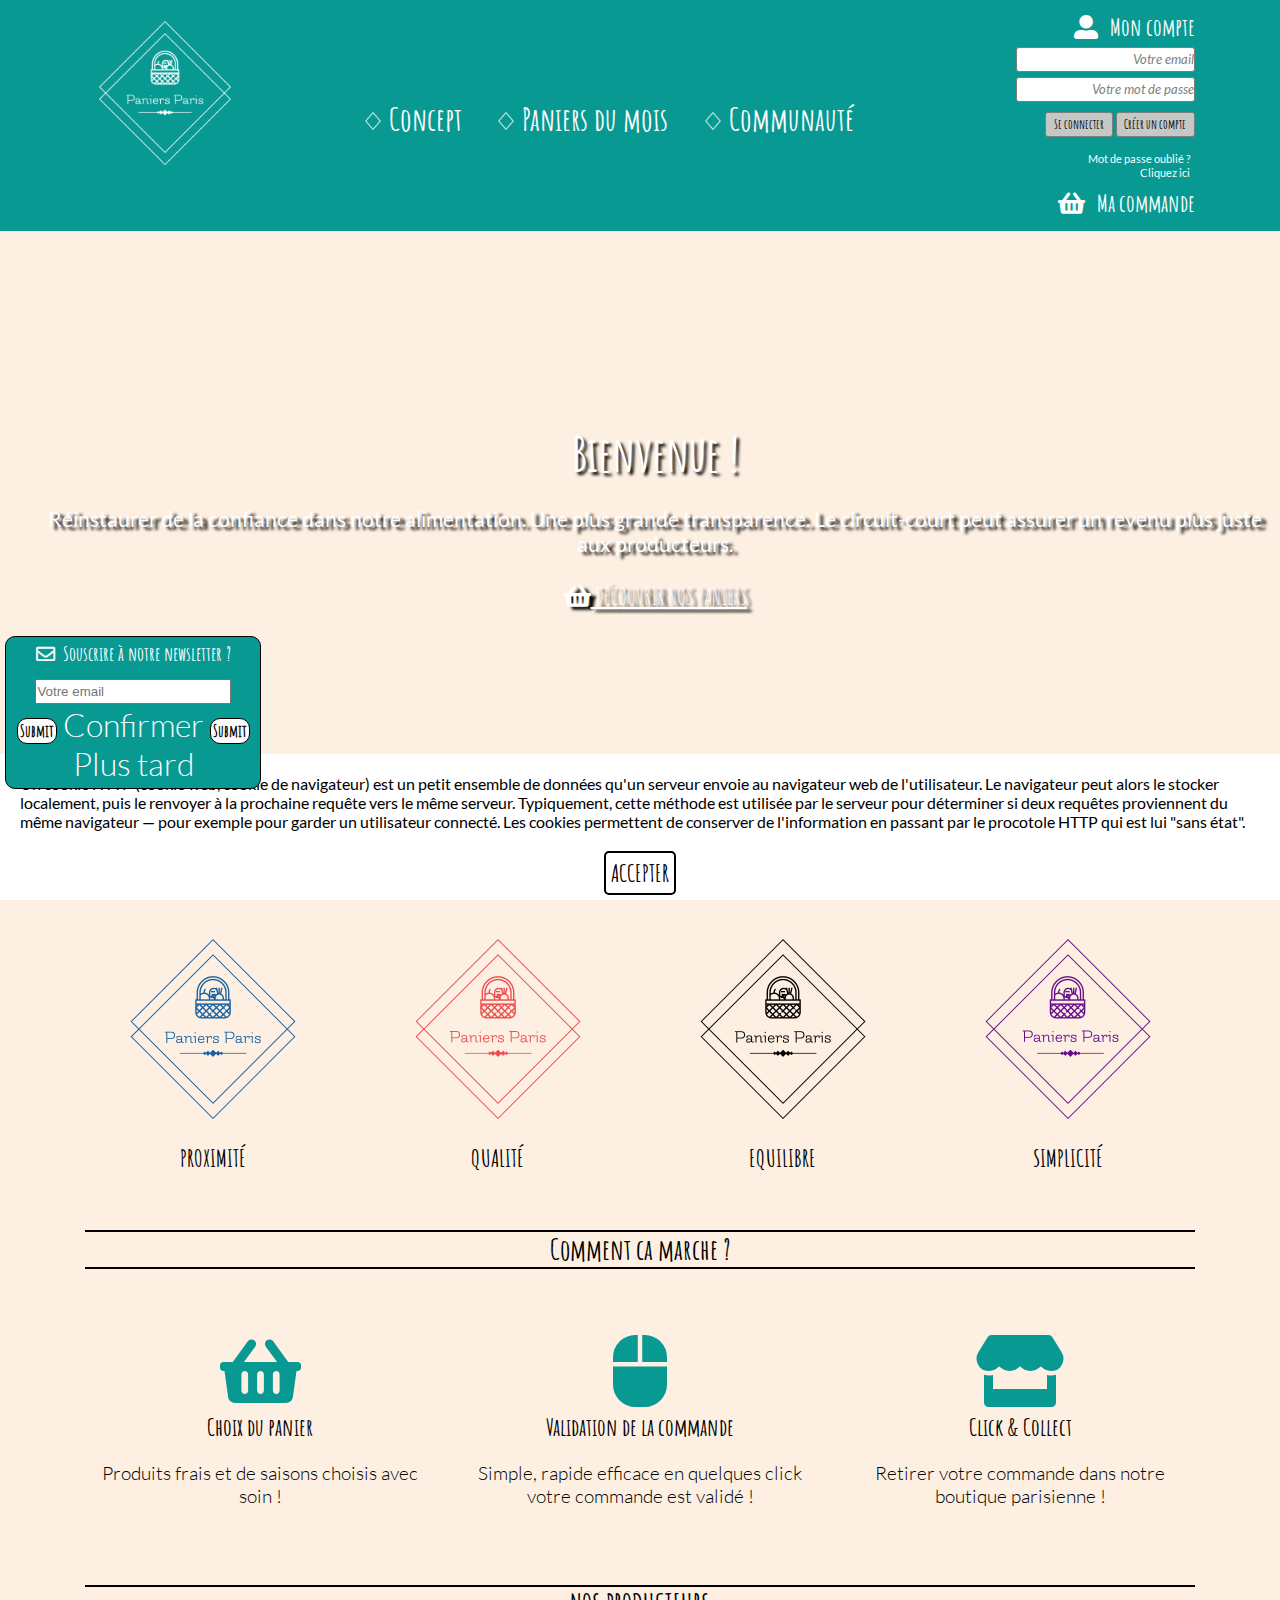
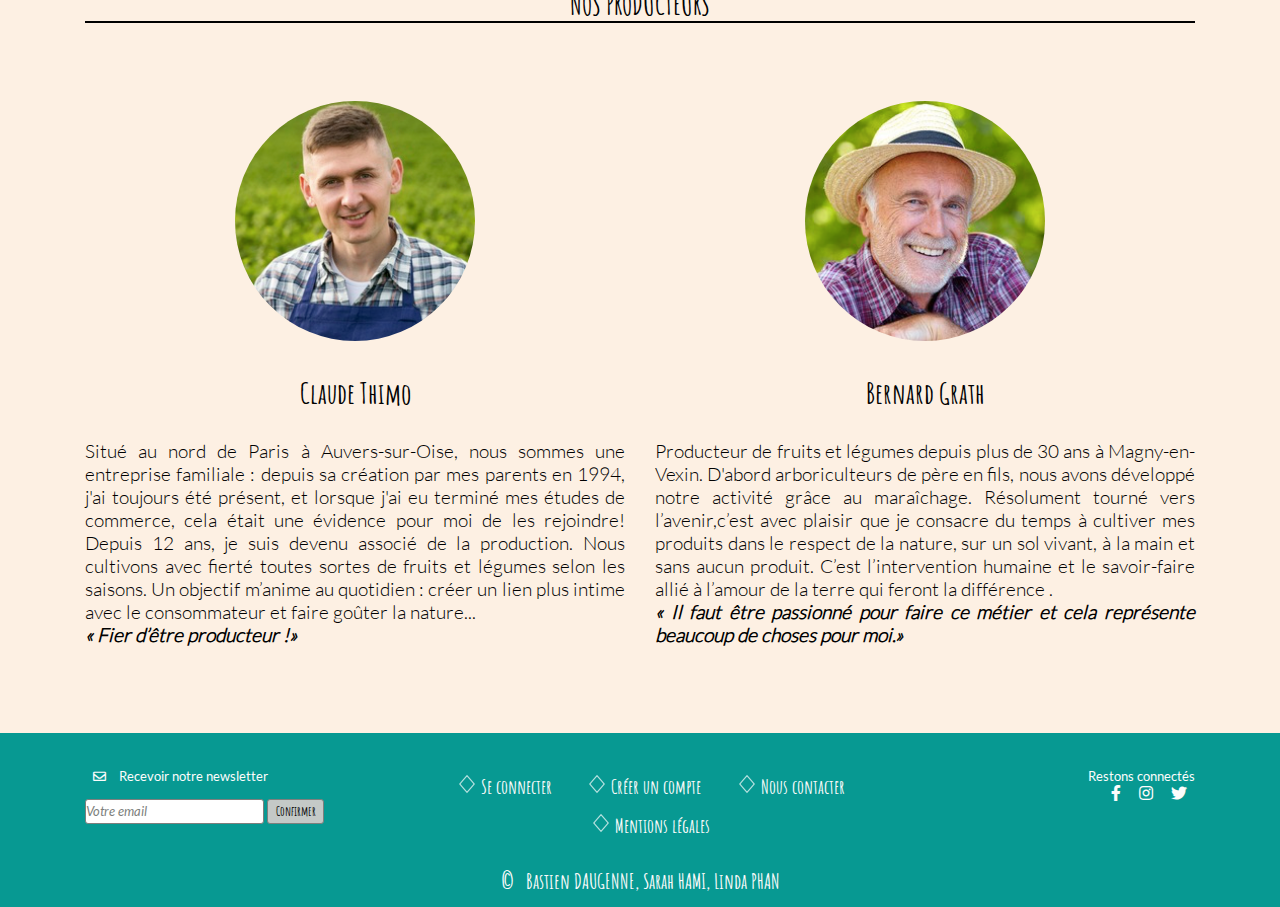
==== index.html @ 2a875529 "Initial commit" ====
<!DOCTYPE html>
<html lang="fr">

<head>

  <meta charset="UTF-8">
  <meta name="viewport" content="width=device-width, initial-scale=1.0">
  <meta name="description" content="En réduisant le nombre d’intermédiaires entre producteur et consommateur, le
  circuit-court peut assurer un revenu plus juste aux producteurs">

  <script src="https://ajax.googleapis.com/ajax/libs/jquery/3.5.1/jquery.min.js"></script>
  <script src="javascript/script_index1.js"></script>

  <link rel="stylesheet" href="https://use.fontawesome.com/releases/v5.12.0/css/all.css">
  <link rel="stylesheet" href="css/bootstrap-grid.css">
  <link rel="stylesheet" href="css/style.css">

  <title>Paniers Paris - Le concept</title>

</head>

<body id="index">

  <!--HEADER-->
  <header id="header">

    <div class="container">

      <div class="row">


        <!--LOGO-->
        <div class="col-12 col-sm-12 col-md-2 col-lg-2 col-xl-2">
          <a href="index.html"> <img src="img/Logo_blanc.png" alt="Logo Paniers Paris" id="logo"> </a>
        </div>

        <!--HAMBURGER POUR VERSION MOBILE-->
        <div>
          <img src="img/menuHamburger.png" alt="Menu" id="menuHamburger">
        </div>

        <!--NAV-->
        <div class="nav col-12 col-sm-12 col-md-7 col-lg-7 col-xl-7">
          <nav id="navHeader" class="text-center text-nowrap">
            <a href="index.html"> <img src="img/puce_nav_blanc.png" alt="puce_nav_blanc"> Concept</a>
            <a href="paniersdumois.html"> <img src="img/puce_nav_blanc.png" alt="puce_nav_blanc"> Paniers du mois</a>
            <a href="communaute.html"> <img src="img/puce_nav_blanc.png" alt="puce_nav_blanc"> Communauté</a>
          </nav>
        </div>

        <!--SE CONNECTER/ CREER COMPTE/MA COMMANDE-->
        <div class="col-12 col-sm-12 col-md-3 col-lg-3 col-xl-3">

          <div id="connexion" class="infoscompte">

            <h5>
              <i class="fas fa-user-alt"></i>
              <a href="compte.html">&nbsp; Mon compte </a>
            </h5>

            <form action="" method="POST">
              <input type="email" name="email_header" placeholder="Votre email">
              <input type="password" name="password_header" placeholder="Votre mot de passe">

              <input type="submit" name="connexion_header" value="Se connecter">
              <input type="submit" name="creer_compte_header" value="Créer un compte">
            </form>

            <span><a href="compte.html"><small>Mot de passe oublié ? <br> Cliquez ici</small></a> </span>

            <h5> <a href="macommande.html"><i class="fas fa-shopping-basket"> </i> &nbsp; Ma commande </a> </h5>

          </div>

        </div>

      </div>

    </div>

  </header>
  <!-- FIN HEADER-->


  <!--MODAL COOKIES-->
  <div id="cookies">
    <p>Un cookie HTTP (cookie web, cookie de navigateur) est un petit ensemble de données qu'un serveur envoie au
      navigateur web de l'utilisateur.
      Le navigateur peut alors le stocker localement, puis le renvoyer à la prochaine requête vers le même serveur.
      Typiquement, cette méthode est utilisée par le serveur pour déterminer si deux requêtes proviennent du même
      navigateur — pour exemple pour garder un utilisateur connecté.
      Les cookies permettent de conserver de l'information en passant par le procotole HTTP qui est lui "sans état".</p>
    <button id="accepter"> ACCEPTER</button>
  </div>
  <!-- FIN MODAL COOKIES-->

  <!-----------------------------INDEX 2--------------------------->
  <main>

    <div class="container-fluid" id="container-image">

      <div class="row p-4" id="texte-intro">

        <div class="col-lg-12 ">
          <div class="presentation">
            <h3>Bienvenue !</h3>
            <p> <span class="accueil"> Réinstaurer de la confiance dans notre alimentation. Une plus grande transparence. Le circuit-court peut assurer un revenu plus juste aux producteurs. <br> <a href="paniersdumois.html"> <i class="fas fa-shopping-basket"> </i> <u>Découvrir nos paniers</u></a>  </span> </p>
            
          </div>
        </div>


        <div class="col-lg-12">
          <div class="presentation">
            <h3>Que faisons-nous ?</h3>
            <p><span class="accueil">Encourager nos producteurs locaux. Nos paniers sont de toutes premières fraîcheur, pour des valeurs nutritives et des saveurs
                préservées. <br> <a href="paniersdumois.html"> <i class="fas fa-shopping-basket"> </i> <u>Découvrir nos paniers</u></a>  </span></p>
          </div>
        </div>


        <div class="col-lg-12">
          <div class="presentation">
            <h3>Nos offres </h3>
            <p><span class="accueil">De la variété chaque semaine, au fil des saisons. Des box réalisées avec du sens... <br> <a href="paniersdumois.html"> <i class="fas fa-shopping-basket"> </i> <u>Découvrir nos paniers</u></a>  </span></p>
          </div>
        </div>
      </div>
    </div>

    <!-------------------------------SLIDE TEXTE FIN--------------------------------->

    
    <!-- MODAL NEWSLETTER-->

    <div id="modalNL">

      <p><i class="far fa-envelope"></i> &nbsp;Souscrire à notre newsletter ?</p>

      <form method="POST" id="FormNL">
        <input type="email" name="emailNL" id="emailNL" placeholder="Votre email">
      
        <input type="submit" name="emailNewsletter" class="Btn"> Confirmer</input>
        <input type="submit" name ="btnNo" id="btnNo" class="Btn"> Plus tard</input>
  

        <!--affichage texte avec js-->
        <p> <small id="txtConfNewsletter"> </small></p>
      
      </form>
  
    </div>

    <!--------------------------NOS VALEURS DEBUT -------------------------->
    <div>
      <br />
      <br />
    </div>
    <section id="valeurs">

      <div class="container">

        <h4 id="banniere">NOS VALEURS</h4>

        <div>
          <br />
          <br />
        </div>

        <div class="row">

          <article class="col-lg-3"> <br>
            <span class="icones"><img src="img/logo_bleu.png" alt="logo paniers paris"></span>
            <h5>PROXIMIT&#201;</h5>
           
          </article>

          <article id="validation" class="col-lg-3"><br>
            <span class="icones"><img src="img/logo_rouge.png" alt="logo paniers paris"></span>
            <h5>QUALIT&#201;</h5>
          
          </article>

          <article class="col-lg-3"><br>
            <span class="icones"><img src="img/logo_noir.png" alt="logo paniers paris"></span>

            <h5>EQUILIBRE</h5>
            
          </article>

          <article class="col-lg-3"><br>
            <span class="icones"><img src="img/logo_violet.png" alt="logo paniers paris"></span>

            <h5>SIMPLICIT&#201;</h5>
           
          </article>

        </div>

      </div>

    </section>
    <div>
      <br />
      <br />
      <br />
    </div>
    <!---------------------COMMENT CA MARCHE ?----------------------------->
    <section class="validation">

      <div class="container">

        <h4 id="banniere">Comment ca marche ?</h4>

        <div>
          <br />
          <br />
        </div>

        <div class="row">

          <article class="col-lg-4"> <br>
            <span class="icones"><i class="fas fa-shopping-basket"></i></span>
            <h5>Choix du panier</h5>
            <p class="texteBas">Produits frais et de saisons choisis avec soin !</p>
          </article>

          <article id="validation" class="col-lg-4"><br>
            <span class="icones"><i class="fas fa-mouse"></i></span>
            <h5>Validation de la commande</h5>
            <p class="texteBas">Simple, rapide efficace en quelques click votre commande est validé !</p>
          </article>

          <article class="col-lg-4"><br>
            <span class="icones"><i class="fas fa-store"></i></span>

            <h5>Click & Collect</h5>
            <p class="texteBas">
              Retirer votre commande dans notre boutique parisienne !
            </p>
          </article>

        </div>

      </div>

    </section>
    <!---------------------COMMENT CA MARCHE ? FIN ----------------------------->


    <!----------------------------------NOS PRODUCTEURS----------------------->

    <div>
      <br />
      <br />
      <br>
      <br>
    </div>

    <section id="producteurs">

      <div class="container">
        <h4 id="banniere">NOS PRODUCTEURS</h4>
        <div>
          <br />
          <br />
        </div>
        <div class="row">

          <figure class="col-lg-6 text-center">
            <img src="img/claude.png" alt="photo producteur">

            <h4><b>Claude Thimo</b></h4>

            <figcaption>
              Situé au nord de Paris à Auvers-sur-Oise, nous sommes une entreprise familiale : depuis sa
              création par mes parents en 1994, j'ai toujours été présent, et lorsque j'ai eu terminé mes études de
              commerce, cela était une évidence pour moi de les rejoindre! Depuis 12 ans, je suis devenu associé de la
              production. Nous cultivons avec fierté toutes sortes de fruits et légumes selon les saisons. Un objectif
              m’anime au quotidien : créer un lien plus intime avec le consommateur et faire goûter la nature...
              <br>
              <b><i> « Fier d’être producteur !» </i> </b>
            </figcaption>

          </figure>

          <figure class="col-lg-6 text-center">
            <img src="img/bernard.png" alt="photo producteur">

            <h4><b>Bernard Grath</b>
            </h4>

            <figcaption>
              Producteur de fruits et légumes depuis plus de 30 ans à Magny-en-Vexin. D'abord arboriculteurs de père en
              fils, nous avons développé notre activité grâce au maraîchage. Résolument tourné vers l’avenir,c’est avec
              plaisir que je consacre du temps à cultiver mes produits dans le respect de la nature, sur un sol vivant,
              à la main et sans aucun produit. C’est l’intervention humaine et le savoir-faire allié à l’amour de la
              terre qui feront la différence .
              <br>
              <i><strong> « Il faut être passionné pour faire ce métier et cela représente beaucoup de choses pour moi.»
                </strong></i>
            </figcaption>

          </figure>

        </div>

      </div>

    </section>

  </main>

  <!--FOOTER-->
  <footer id="footer">

    <div class="container">

      <div class="row">

        <!--NEWSLETTER-->
        <div class="newsletter col-12 col-sm-12 col-md-3 col-lg-3 col-xl-3">

          <form method="POST" id="formRecevoirNewsletter">
            <p> <small> <i class="far fa-envelope"></i> &nbsp;Recevoir notre newsletter</small> </p>

            <input type="email" name="emailNewsletter" id="emailNewsletter" placeholder="Votre email">
            <input type="submit" name="confirmation_newsletter" value="Confirmer">

            <!--affichage texte avec js-->
            <p> <small id="txtConfNewsletter"> </small></p>
          </form>

        </div>

        <!--NAV-->
        <div class="navfooter col-12 col-sm-12 col-md-6 col-lg-6 col-xl-6">
          <nav>
            <a href="compte.html"> <img src="img/puce_nav_blanc.png" alt="puce_nav_blanc"> Se connecter</a>
            <a href="compte.html"> <img src="img/puce_nav_blanc.png" alt="puce_nav_blanc"> Créer un compte</a>
            <a href="contact.html"><img src="img/puce_nav_blanc.png" alt="puce_nav_blanc"> Nous contacter</a>
            <a href="mentions_legales.html"> <img src="img/puce_nav_blanc.png" alt="puce_nav_blanc"> Mentions
              légales</a>
          </nav>
        </div>

        <!--RS-->
        <div class="reseaux col-12 col-sm-12 col-md-3 col-lg-3 col-xl-3">
          <p><small>Restons connectés</small> </p>
          <a href="https://fr-fr.facebook.com/" target="_blank"><i class="fab fa-facebook-f"></i></a>
          <a href="https://www.instagram.com/?hl=fr" target="_blank"><i class="fab fa-instagram"></i></a>
          <a href="https://twitter.com/explore" target="_blank"><i class="fab fa-twitter"></i></a>
        </div>

      </div>

      <!--CREDITS-->
      <div class="row">
        <p id="credits" class="col-12 col-sm-12 col-md-12 col-lg-12 col-xl-12">
          <span>&copy; &nbsp; Bastien DAUGENNE, Sarah HAMI, Linda PHAN </span>
        </p>
      </div>

    </div>

  </footer>
  <!--FIN FOOTER-->


</body>

<script src="javascript/script_header.js"> </script>
<script src="javascript/script_footer.js"></script>
<script src="javascript/script_modalnewsletter.js"></script>
<script src="javascript/script_index.js"></script>


</html>
---- css/style.css ----
/*APPEL DES POLICES */

@font-face {
    font-family: "lato light";
    src: url(../fonts/Lato/Lato-Light.ttf);
    font-weight: normal;
    font-style: normal;
}

@font-face {
    font-family: "lato regular";
    src: url(../fonts/Lato/Lato-Regular.ttf);
    font-weight: bold;
    font-style: normal;
}

@font-face {
    font-family: "lato bold";
    src: url(../fonts/Lato/Lato-Bold.ttf);
    font-weight: bold;
    font-style: normal;
}

@font-face {
    font-family: "lato italic";
    src: url(../fonts/Lato/Lato-Italic.ttf);
    font-weight: normal;
    font-style:italic;
}

@font-face {
    font-family: "amatic regular";
    src: url(../fonts/AmaticsSC/AmaticSC-Regular.ttf);
    font-weight: normal;
    font-style:normal;
}

@font-face {
    font-family: "amatic bold";
    src: url(../fonts/AmaticsSC/AmaticSC-Bold.ttf);
    font-weight: bold;
    font-style:normal;
}

/*............................................................*/
/*............................................................*/
/*............................................................*/

/*GENERAL A TOUTES LES PAGES DU SITE*/
*{
    margin: 0;
    padding: 0;
}

main {
    background-color:#fdf0e3;
    padding-bottom: 2%;
    color : #010101;
    line-height :1.2;
}

h1 {
    font-size: 5rem ;
    font-family: "amatic bold";
    font-weight: bold;
    font-style: normal;
    margin-block-start: 0em;
    margin-block-end: 0em;
}

h2 {
    font-size: 3rem;
    font-family: "amatic bold";
    font-weight: bold;
    font-style: normal;
    text-align: center;
    margin-block-start: 0em;
    margin-block-end: 0em;
    padding-top: 2%;
    padding-bottom: 2%;
}

h3 {
    font-size: 2.5rem;
    font-family: "amatic bold";
    font-weight: bold;
    font-style: normal;
    padding-bottom: 2%;
    margin-block-start: 0em;
    margin-block-end: 0em;
}

h4 {
    font-size: 1.8rem;
    font-family: "amatic bold";
    font-weight: bold;
    font-style: normal;
    margin-block-start: 0em;
    margin-block-end: 0em;
}

h5 {
    font-size: 1.5rem ;
    font-family: "amatic bold";
    font-weight: bold;
    font-style: normal;
    margin-block-start:0em;
    margin-block-end: 0em;
}

    h6 {
    font-size:0.7rem; 
    font-family: "amatic bold";
    font-weight: bold;
    font-style: normal;
    margin-block-start: 0em;
    margin-block-end: 0em;
}

/*boutons*/

button,
input[type="submit"] {
    border-radius:3px;
    border: none;
    padding-right:3%;
    padding-left:3%;
    padding-top :1%;
    padding-bottom :1%;
    background-color: #c4c9c7;
    color: #010101;
    font-size: 1.5rem;
    font-family: "amatic bold";
    font-weight: bold;
    font-style: normal;
}

/*............................................................*/
/*............................................................*/
/*............................................................*/


/*HEADER VERSION MOBILE*/
/*............................................................*/
/*............................................................*/

#header {
    background-color:#079992;
    color: #fcfcfc;
    padding: 1%;
    line-height :1.2;
}

/*logo header*/

#header #logo {
    display: block;
    max-width: 100%;
    margin-left: auto;
    margin-right: auto;
}

/*menu hamburger header*/

#header #menuHamburger {
    display: block;
    position :absolute; 
    top : 5px;
    right :20px;
    max-width:40px;
    margin-top: 2%;
    margin-bottom: 2%;
}


/*nav header*/

#header #navHeader {
    display :none;
}

#header nav {
    margin-bottom:3%;
    text-align: center;
    margin-left: auto;
    margin-right: auto;
}

#header nav a {
    display:block;
    margin-left: auto;
    margin-right: auto;
    text-align: center;
    font-family: "amatic bold";
    font-size: 2rem;
    color: #fcfcfc;
    text-decoration: none;
    line-height :1.5;
}

#header nav a:visited {
    text-decoration: none;
    color: #fcfcfc;
}

/*infos compte header*/

#header #connexion {
    display : none;
}

#header .infoscompte {
    display: block;
    margin-left: auto;
    margin-right: auto;
    text-align : center;  
}

#header h5 {
    text-align: center;
    margin-right: auto;
    margin-left :auto;
}

#header input {
    display : block;
    text-align: center;
    margin-right: auto;
    margin-left :auto;
    height: 25px;
    margin-top: 2%;
    margin-bottom: 2%;
    border: 1px solid #7d7f7d;
    border-radius: 3px;   
}

#header input::placeholder {
    font-family: "lato italic";
    font-style: italic;
    font-size: 0.8rem;
    color: #7d7f7d;
    text-align: center;
}

#header input[type="submit"] {
    display: inline-block;
    margin-left: auto;
    margin-right: auto;
    text-align :center;
    font-size:0.8rem;
}

#header a {
    text-decoration : none;
    color: #fcfcfc;
}

#header a:visited {
    text-decoration: none;
    color: #fcfcfc;
}

#header small{
    font-family: "lato regular";
    font-size : 0.7rem;
    display: block;
    max-width: 100%;
    margin-left: auto;
    margin-right: auto;
    margin-top: 2%;
    margin-bottom: 2%;
    padding: 2%;
}

/*FIN HEADER..................................................*/
/*............................................................*/
/*............................................................*/



/*DEBUT INDEX VERSION MOBILE.............................*/
/*............................................................*/
/*............................................................*/
    
  
/*INDEX 2*/

/*MODAL*/

#modalNL{
    width:35%;
    color: #fcfcfc;
    background-color: #079992;
    font-size: 2rem;
    border: 1px solid #010101;
    border-radius: 10px;
    position: -webkit-sticky;
    position: sticky;
    top: 20px;
    padding: 5px;
    margin: 5px;
    z-index: 999;
}

#modalNL p {
    font-family: "amatic bold";
    font-size: 2rem;
}

#emailNL {
    width:80%;
    height: 25px;
    margin: 1%;
}

#FormNL .Btn {
    color: #010101;
    background-color: #fcfcfc;
    border: 1px solid #010101;
    border-radius: 10px;
    font-family: "amatic regular";
    font-size: 1rem;
    font-weight: bold;
    margin-top: 10px;
    display : inline-block;
    padding: 2px;
}

#btnNo {
    font-family: "amatic regular";
    text-decoration: none;
}



#index #container-image {
    background-image: url(../img/farmer.jpg);
    background-repeat: no-repeat;
    background-size: cover;
    background-position: center;
    height: 400px;   
}

#container-image p {
    text-align: center;
}

#index .accueil {
    font-size: 1.3rem;
    font-family: 'lato regular';
    text-shadow: 5px 3px 3px black;
    color: white;   
}

#index #producteurs img {
    width: 240px;
    height: 240px;
    border-radius: 120px;
    margin-top: 40px;
    margin-bottom: 30px; 
}

.accueil a { 
    color: white;
    display : inline-block;
    margin-top: 2%;
    text-transform: uppercase;
    font-family: "amatic regular";
    font-size : 1.5rem;
}

.accueil a:visited{
    color: white;
}

#index .presentation{
    width: 100%;
    height: 100px;
    position: absolute;
    margin-top: 110px; 
}

#index .icones{
    color: #079992;
    font-size: 4.5rem;
}

#index figcaption {
    font-size: 1.2rem;
    text-align: justify;
    margin-top: 30px;
    margin-bottom: 60px;
}

#index {
    text-align: center;
    font-family: "lato light";
}

#index .texteBas{
    margin-top: 20px;
}

#index h3{
    text-shadow: 3px 3px 3px black;
    color: white;
    font-size: 3rem;
    font-weight: bold;
}

#index p {
    font-size: 1.2rem;
}

#index #banniere {
    border: 2px solid black;
    border-left: none;
    border-right: none;
}

/* modal cookies (disparition avec JS)*/
#index #cookies {
    position: fixed;
    bottom: 0; 
    left: 0;
    width: 100%;
    z-index: 10;
    background-color : white;
    display : block;
    color : black;
}

#index #cookies p {
    padding: 20px;
    text-align: left;
    font-size : 1rem;
    font-family: "lato regular";
}
    
#index #accepter {
    color: black;
    border: 2px solid black;
    border-radius: 5px;
    padding: 5px;
    text-align: center;
    background-color: white;
    margin-bottom: 5px;
} 


/* FIN INDEX VERSION MOBILE.............................*/
/*............................................................*/
/*............................................................*/



/* COMPTE VERSION MOBILE.............................*/
/*............................................................*/
/*............................................................*/

#compte h1 {
    font-size: 3rem;
    font-weight: bold;
    text-align: center;
    margin-bottom: 40px;
    margin-top: 40px;
    text-decoration: underline;
}

#compte #form1,
#compte #form2 {
    border: 2px dashed black;
    text-align: center;
    padding-left: 40px;
    padding-right: 40px;
    margin-top: 50px;
    font-family: "Amatic Regular";
}

#compte #coordonnees {
    text-align:center;
    font-family: "amatic bold";
    margin-right: auto;
    margin-left: auto;
    font-size: 2rem;
}

#compte #champs {
    text-align:left;
    font-family: "amatic bold";
    font-size: 0.7rem;
}

#compte label {
    display: inline-block;
    width: 250px;
    text-align: left;
    font-size: 1.6rem;
}

#compte #form1 input,
#compte #form2 input {
    display: inline-block;
    text-align: left;
    width: 100%;
    border-radius: 3px;
    border: 1px solid #7d7f7d;
    height: 30px;
    margin-bottom : 5px;
    padding-inline-start: 0px;
}

#compte #form2 select,
#compte #form2 #start {
    display: inline-block;
    align-items:flex-start;
    width: 100%;
    border-radius: 3px;
    border: 1px solid #7d7f7d;
    height: 30px;
    align-items: left;
    margin : 0;
    margin-bottom : 5px;
    padding-inline-start: 0px;
}

#compte #form2 option,
#compte #form2 #start {
    font-family: 'lato regular';
    font-size: 0.9rem;
    color: #7d7f7d;
    text-align: left;
}

#compte #p1, 
#compte #p2 {
    text-align: center;
    background-color: red;
    color : white;
    font-size: 1.5rem;
    margin-bottom: 40px;
}

#compte input::placeholder {
    font-family: 'lato italic';
    font-style: italic;
    font-size: 0.8rem;
    color: #7d7f7d;
    text-align: left;
}

#form1 button,
#form2 button {
    font-size: 2rem; 
    align-items:center;
    margin-top : 10px;
}   

/* FIN COMPTE VERSION MOBILE.............................*/
/*............................................................*/
/*............................................................*/



/*PAGE PANIERS VERSION MOBILE*/
/*............................................................*/
/*............................................................*/

/*paniers*/


#titre {
    text-align: center;
    margin-left: auto;
    margin-right: auto;
}

#titre .chapo {
    font-size: 1.2rem;
    font-family: "lato bold";
    font-weight: bold;
    text-align : center;
    margin-bottom: 1rem;
}

.paniers {
    text-align: center;
    margin-left: auto;
    margin-right: auto;
}

#figure1, 
#figure2,
#figure3 {
    border:1px dashed #010101;
    border-radius: 5px;
    padding: 2%;
    margin-block-end: 1em;
}

#figure1 figcaption b,
#figure2 figcaption b,
#figure3 figcaption b {
    font-family: "lato bold";
    font-size: 1rem;
}

#figure1 label,
#figure2 label,
#figure1 label {
    font-family: "lato bold";
    font-size: 1rem;
}

#ensavoirplus1, 
#ensavoirplus2, 
#ensavoirplus3 {
    font-family: "lato regular";
    padding-top: 5%;
    padding-bottom: 5%;
}


.paniers .imgpanier {
    max-width: 90% ;
    margin-left: auto;
    margin-right: auto;
    border-radius: 5px;
    margin-top: 5%;
}

.paniers ul {
    font-family: "lato regular";
    font-size: 0.8rem;
    text-align: left;
    list-style-position: inside;
    list-style-type:none;
    list-style-image: url("../img/puce_liste_noir.png");
}

.paniers .prixpanier {
    display : inline-block;
    color: #079992;
    font-family: "amatic bold";
    font-style:normal;
    font-size: 2.5rem;
    padding: 4%;
    margin-bottom: 5%;
    border-bottom : 2px solid #079992;
    margin-block-start: 0em;
    margin-block-end: 0em;
}

.paniers .quantitepanier{
    padding : 7%;
}

.paniers i {
    display:inline-block;
    color: #079992;
}


.paniers input[type="submit"]{
    display: block;
    margin-left: auto;
    margin-right: auto;
    font-size: 1.5rem;
    margin-top: 10%;
    margin-bottom :5%;
}


/*display click avec JS*/
#descriptionpanier1, #descriptionpanier2, #descriptionpanier3 {
    display: none; 
}

/* modal avec JS page paniers et page commande*/
#alertAjoutPanier, #alertConnexionCommande {
    display : none;
    position: fixed;
    left :0;
    bottom: 0;
    width: 100%;
    z-index: 10; 
    background-color: #fefefe;
    color: #079992;
    font-size:2rem;
    font-family: "amatic bold";
    font-weight: bold;
    font-style: normal;
    text-align: center;
    padding: 10px;  
}
#aside { 
    background-color: rgba(7, 153, 146,0.1);
    border:1px dashed #010101;
    border-radius :5px;
    padding :3%;
    font-size: 1rem; 
}

#aside h4 {
    text-align: center;
    margin-left :auto;
    margin-right: auto;
    margin-bottom: 1%;
    margin-top: 1%;
}

#aside #table {
    width: 95%;
    text-align :center;
    margin-left :auto;
    margin-right: auto;
    border-collapse: collapse;   
}

#aside .vignetteachat {
    display: inline-block;
    max-width: 50%;
    border-radius: 5px;
    margin-right: 15px; 
}

#aside td  {
    font-family :"lato regular";
    text-align :center;
    vertical-align:center;
    border-bottom: 1px dashed #010101;
    padding-top: 1%;
    padding-bottom :1%;  
    margin-right: 30px;
    font-size : 1.2rem;
}

#aside table tfoot td {
    text-align: center;
    font-family: "amatic bold";
    text-transform: uppercase;
    color : #079992;
    font-size : 1.5rem;
    padding-top :3%;
    margin-left: 30px;
}

#aside input[type="submit"] {
    display: block;
    margin-left: auto;
    margin-right: auto;
    text-align: center;
    font-size: 1.5rem;
    margin-top: 20%;
}

#aside a {
    text-decoration: none;
    color: #010101;
}

#aside a:visited {
    text-decoration: none;
    color: #010101;
}

/*FIN PAGE PANIER*/
/*............................................................*/
/*............................................................*/
/*............................................................*/



/*PAGE MA COMMANDE VERSION MOBILE*/
/*............................................................*/
/*............................................................*/

#maCommande main {
    background-color:#fdf0e3;
    padding-top: 2%;
    padding-bottom: 2%;
    color : #010101;
    line-height :1.2;
    font-size: 1.2rem;
}

#maCommande {
    border : 1px dashed #010101;
    border-radius: 5px;
    padding-top: 3%;
    padding-bottom: 3%;
    margin-top :3%;
    overflow-x:auto;
}

#maCommande h2 {
    text-align: center;
    margin-bottom: 3%;
}

#maCommande .vignetteachat {
    display: inline-block;
    max-width: 50%;
    border-radius: 5px;
    margin:1%;
}

#maCommande table {
    width: 90%;
    text-align: center;
    margin-left: auto;
    margin-right: auto;    
    border-collapse: collapse;
}

#maCommande th {
    font-family: "amatic bold";
    vertical-align:center;
    border-bottom: 1px dashed #010101;
    padding :3%;
}

#maCommande td {
    padding:3%;
    font-family :"lato regular";
}

#maCommande table tfoot td {
    text-align: right; 
    text-transform: uppercase;
    border-top :  1px dashed #010101;
    border-bottom:  1px dashed #010101;
    padding:3%;
    margin-bottom: 5%;
    font-family: "amatic bold";
    color : #079992;
}

#maCommande form {
    display : block;
    text-align : center;
    margin-top:auto;
    margin-right: auto;
    margin-top :5%;
}

#maCommande input[type="submit"] {
    font-size: 1.5rem;
    margin : 3%;
}

#maCommande a {
    text-decoration: none;
    color : #010101;
}

#maCommande a:visited {
    text-decoration: none;
    color : #010101;
}




/*JS ACTION CLICK*/
#texteConnexionCommande {
    display:none;
    text-align :center;
    margin-right: auto;
    margin-left: auto;
    color :#079992;
    font-size: 3rem;
    font-family: "amatic bold";
    font-weight: bold;
    font-style: normal;
    padding: 5%;
    margin: 2%;
}

/*FIN PAGE PANIERS...........................................*/
/*............................................................*/
/*............................................................*/


/*PAGE ESPACE COMMUNAUTÉ VERSION MOBILE*/
/*............................................................*/
/*............................................................*/

#communaute {
    background-color: #fdf0e3;
}

#instructionsCom,
.text-annonces {
    text-align : justify;
    padding :20px;
}

.article {
    border : 1px dashed #010101;
    border-radius: 5px;
    padding: 15px 15px 15px 15px;
    margin-bottom: 10px;
    font-family: "lato regular";
    text-align: center;
}

.titres-articles {
    border: 1px solid #010101;
    background-color: #079992;
    color: #fff;
    border-radius: 5px;
    text-align: center;
    margin: 0 30% 5px 30%;
}



#annoncesCom {
    padding: 10px 5px 120px 5px;
    text-align: center;
}

.text-annonces {
    width: 88%;
    height: 100px;
    position: absolute;
    font-family: "lato bold";
    background-color: #fdf0e3;
}

.article p {
    margin-top: 5px;
    margin-bottom: 5px;
}

.article #avert {
    font-family: "lato bold";
    margin-top : 15px;
}

.article #signaturePP {
    color: #079992;
    font-family: "lato bold";
    text-align : center;
}

#communaute a {
	text-decoration: none;
}

#communaute img {
	vertical-align: middle;
}

/* Conteneur principal des blocs de la page */
#chat-block {
	width: 100%;
	margin: 50px auto;
	padding: 2px 20px 20px 20px;
    background-color: #fdf0e3;
    font-family: "lato regular";
}

/* Bloc contenant la zone de texte et bouton */
.post-message  {
	width: 95%;
    background-color: #fdf0e3;
    margin: auto;
	padding: 3px;
}

/* Zone de texte */
.post-message #message {
	width: 100%;
}

/* Bouton d'envoi */
.post-message #post {
    width: 25%;
    display: block;
    margin: 5px auto;
}

/* La zone où sont affichés les messages
et utilisateurs connectés */
.chat {
	width: 95%;
	margin: 10px auto;
	border: 1px solid #d2d2d2;
	padding: 0px;
}

/* Bloc de chargement */
.chat #loading {
	margin-top: 50px;
}

/* Annonce */
.chat #annonce {
	background: #f8fafd;
	margin: -6px -7px 5px -7px;
	padding: 5px;
	height:20px;
	box-shadow: 8px 8px 12px #aaa;
	-webkit-box-shadow: 0px 8px 15px #aaa;
}

/* Zone des messages */
.chat #text-td {
	margin: 0px; 
	padding: 5px; 
	width: 80%; 
	background: #fff; 
}

/* Zone des utilisateurs connectés */
.chat #users-td, 
.chat #users-chat-td {
	margin: 0px; 
	padding: 5px; 
	width: 20%; 
	background: #ddd;
}

.chat #text, .chat #users, 
.chat #users-chat {
	height:300px; 
	overflow-y: auto;
}

/* Modification du statut */
.status {
	width: 95%;
	border: none;
	background: #fdf0e3;
    margin: auto;
	text-align: right;
}

.info {
	color: green;
}

#loading{
    margin-left: 33%;
    margin-right: 33%;
}

/*FIN PAGE ESPACE COMMUNAUTÉ...................................*/
/*............................................................*/
/*............................................................*/


/*PAGE CONTACT VERSION MOBILE*/
/*............................................................*/
/*............................................................*/

#contact div {
    width: 100%;
    margin-left: auto;
    margin-right: auto;
    font-family: "lato regular";
}

#contact h2 {
    text-decoration: underline;
    text-align: center;
}

.form-contact {
    text-align: center;
    font-family: "lato regular";
    width: 100%;
    padding: 10px;
    margin-top: -15px;
}

.form-contact td {
    display: block;
    list-style: none;
    margin: 5px;
}

.form-contact .required {
    color:red;
  }

.form-contact .field-textarea {
    width: 250px;
    height: 150px;
}

.form-contact input::placeholder {
    font-family: 'lato italic';
    font-style: italic;
    font-size: 0.8rem;
    color: #7d7f7d;
    text-align: left;
}

.form-contact #btnEnvoyer,
.form-contact #btnReinitial {
    color: #fdf0e3;
    background-color: #079992;
    border: 1px solid #7d7f7d;
    border-radius: 10px 10px / 5px 5px;
    font-family: "Amatic regular";
    font-size: 1.5rem;
    margin-left: 5px;
}

#erreurCtc {
    font-family: "Amatic regular";
    text-align: center;
    background-color: red;
    color : white;
    font-size: 2rem;
    margin: 0 30% 10px 30%;
}

#adresse h2 {
    margin-bottom: 10px;
}

.map-responsive {
    overflow:hidden;
    margin: 10px;
    padding-bottom:56.25%;
    position:relative;
    height: 0;
}

.map-responsive iframe {
    left:0;
    top:0;
    height:100%;
    width:100%;
    position:absolute;
}

/*FIN PAGE CONTACT...........................................*/
/*............................................................*/
/*............................................................*/

/*PAGE MENTIONS LEGALES VERSION MOBILE*/
/*............................................................*/
/*............................................................*/

#mentions {
    background-color:#fdf0e3;
    padding-top: 2%;
    padding-bottom: 2%;
    color : #010101;
    line-height :1.2;
    font-size: 1.2rem;
    text-align: justify;
}

#mentions p ul {
    font-family: "lato regular" ;
}

#mentions a {
    text-decoration: none;
}

#mentions a:hover {
    color: #079992;
}

#mentions a:visited {
    color: #7d7f7d;
    text-decoration: none;
}

#mentions #divh2 {
    margin: 15px 15px 15px 15px;
}

#mentions h2 {
    font-size: 3.5rem;
}

#mentions h3 {
    font-size: 3rem;
    font-family: "amatic bold";
    font-weight: bold;
    font-style: normal;
    text-align: center;
    text-decoration: underline;
    margin-top: 10%;
    margin-bottom: 10%;
}

#mentions h4 {
    font-size: 2rem;
    font-family: "amatic bold";
    font-weight: bold;
    font-style: normal;
    text-align: center;
    margin-top: 5% ;
    margin-bottom: 5%;
}

/* apparition au click en JS*/
.contenu1 {
    display: none;
}

.contenu2 {
    display: none;
}

.contenu3 {
    display: none;
}



/*FIN PAGE MENTION LEGALES*/
/*............................................................*/
/*............................................................*/


/*FOOTER VERSION MOBILE*/
/*............................................................*/
/*............................................................*/

#footer {
    background-color:#079992;
    color: #fcfcfc;
    padding: 1%;
    line-height :1.2;
}

/*newsletter*/

#footer .newsletter {
    display: block;
    text-align: center;
    margin-top: 2%;
}

#footer small {
    color: #fcfcfc;
    font-family: "lato regular";
    font-size : 0.8rem;
    text-decoration: none;
    display:block;
    margin-left: auto;
    margin-right: auto;
}

#footer input {
    margin-top: 1%;
    margin-bottom: 1%;
    border: 1px solid #7d7f7d;
    border-radius: 3px;
    height: 25px;
}

#footer input::placeholder {
    font-family: "lato italic";
    font-size: 0.8rem ;
    color: #7d7f7d ;
}


#footer input[type="submit"] {
    margin-top: 15px;
    font-size:0.8rem;
}


/*nav footer*/

#footer nav {
   text-align :center;
}

#footer nav a {
    display:block;
    text-align: center;
    font-family: "amatic bold";
    font-size: 1.2rem;
    color: #fcfcfc;
    text-decoration: none;
    line-height :1.5;
    padding: 1%;
}

#footer nav a:visited {
    text-decoration: none;
    color: #fcfcfc;
}

/*RS*/

#footer .reseaux {
    display : inline-block;
    text-align: center;
    margin-top: 2%;
}

#footer i {  
    color : #fcfcfc;
    padding-left: 3%;
    padding-right: 3%;
    max-width: 100%;
    height: auto;
    border-radius: 5px;
    margin-left: auto;
    margin-right: auto;
}

/*crédits*/

#footer #credits {
    text-align:center;
    margin-left: auto;
    margin-right: auto;
    font-family: "amatic bold" ;
    font-size: 1.3rem;
    color: #fcfcfc;
}

 #credits {
    text-align: center;
    margin-left: auto;
    margin-right :auto;
    margin-block-start: 0em;
    margin-block-end: 0em;
    padding-top: 9%;
}

/*FIN FOOTER...................................................*/
/*............................................................*/
/*............................................................*/






/*MEDIA QUERIES...............................................*/
/*............................................................*/
/*............................................................*/
/*............................................................*/
/*............................................................*/
/*............................................................*/
/*............................................................*/


/* A PARTIR DE LA VERSION TABLETTE...............................*/

@media screen and (min-width: 768px) { 

    /*HEADER VERSION TABLETTE***/

    #header #menuHamburger {
        display : none;
    }

    #header #navHeader {
        display:block;
        margin-block-start: 0em;
        margin-block-end: 0em;
        margin-inline-start: 0px;
        margin-inline-end: 0px;
        text-align: center;
        margin-right: auto;
        margin-left: auto;
        margin-top : 3%;
    }

    #header #connexion {
        display : block;
    }
   
    #header .infoscompte {
        margin-left: 0;
        margin-right: 0;
        text-align : right;  
    }

    #header input {
        max-width: 90%;  
        text-align: right;
        margin-right: 0;
        margin-left :auto;
    }

    #header h5 {
        text-align :right;
    }

    #header input::placeholder {
        text-align: right;
    }


    /*CONCEPT VERSION TABLETTE***/
    /*modal Newsletter CTA VERSION TABLETTE*/

    #modalNL {
        max-width: 20%;
        position: -webkit-sticky;
        position: sticky;
        top: 280px;
    }

    /*PANIERS VERSION TABLETTE***/

    .paniers {
        text-align: center;
        margin-left: auto;
        margin-right:auto;
        overflow-wrap: break-word;
    }

    #figure1, #figure2,#figure3, #aside {
        margin-block-start: 0em;
        margin-block-end: 0em;
        margin-inline-start: 0px;
        margin-inline-end: 0px;
    }

    #aside #table {
        font-size:0.7rem;
        width :100%;
    }

    #aside td {
        text-align :right;
        padding-top: 10%;
        padding-bottom :10%;  
    }

    #aside table tfoot td {
        text-align: right;
        padding-top :10%;
    }

    #aside .vignetteachat {
        display: inline-block;
        border-radius: 5px;
        margin-right: 2px; 
        max-width :60%;
    }



    /*COMMANDE VERSION TABLETTE***/

    #maCommande th { 
        border-bottom: 2px dashed #010101;
        font-size : 2rem;
    }
    
    #maCommande td {
        padding:3%;
        font-family :"lato regular";
        font-size :1.5rem;
    }
    
    #maCommande table tfoot td {
        border-top :  2px dashed #010101;
        border-bottom:  2px dashed #010101;
        font-size :2rem;
    }
    
    #maCommande form {
        text-align : right;
        margin-top:0;
        margin-right:0;
        margin-bottom:2%;
    }
    
    #maCommande button  {
        font-size: 1.5rem
    }



    /*COMMUNAUTÉ VERSION TABLETTE***/
    
    #annoncesCom{
        padding: 10px 5px 100px 5px;
        text-align: center;
    }

    .text-annonces{
        width: 88%;
    }

    /* Bouton d'envoi */
    .post-message #post {
        width: 10%;
        margin: 5px auto;
        padding: 5px;
    }
     
    /* Zone des utilisateurs connectés */
    .chat #text, .chat #users, .chat #users-chat {
        height:500px; 
        overflow-y: auto;
    }

    #loading{
        margin-left: 35%;
        margin-right: 35%;
        text-align: center;
    }


    /*CONTACT VERSION TABLETTE***/
    
    .map-responsive{
        overflow:hidden;
        padding-bottom:56.25%;
        position:relative;
        width: 600px;
        height: 350px;
    }

    .map-responsive iframe{
        left:0;
        top:0;
        height:100%;
        width:100%;
        position:absolute;
    }

    
    
    /*MENTIONS LÉGALES VERSION TABLETTE***/

    #mentions h4 {
        text-align: left;
    }



    /*FOOTER VERSION TABLETTE***/

    #footer .newsletter {
        text-align: left;
    }

    #footer nav {
        padding-top : 4%;
    }

    #footer .reseaux {
        text-align: right;
    }

    #footer input {
        max-width: 90%;
    }
    
    #index .presentation {
        margin-top: 170px;
    }

    #footer button {
        display : block;    
        align-items: flex-start;
        margin: 3px;
    }

    #credits {
        padding-top: 2%;
    }


}

/*FIN VERSION TABLETTE........................................*/
/*............................................................*/
/*............................................................*/
/*............................................................*/
/*............................................................*/




/* A PARTIR DE LA VERSION ORDI..........................................*/

@media screen and (min-width: 992px) {

    /*HEADER VERSION ORDI*/

    #header nav {
        text-align : center;
        margin-left: auto;
        margin-right: auto;
        padding-top :10%;
        margin-block-start: 0em;
        margin-block-end: 0em;
        margin-inline-start: 0px;
        margin-inline-end: 0px;
    }

    #header nav a {
        display: inline-block;
        text-align : center;
        padding-top :0%;
        padding-left :5%;
    }


    /*CONCEPT VERSION ORDI*/
    /*modal Newsletter CTA VERSION PC***/

    #modalNL {
        max-width: 20%;
        position: -webkit-sticky;
        position: sticky;
        top: 300px;
    }


    /*MON COMPTE VERSION ORDI*/

    #compte #form2 input {
        width: 40%;
    }
    
    #compte #form1 input {
        width: 40%;
    }


/*COMMUNAUTÉ VERSION ORDI*/
    
    #annoncesCom{
        padding: 10px 5px 110px 5px;
        text-align: center;
    }
    
    .text-annonces{
        width: 91%;
    }

    /* Bouton d'envoi */
    .post-message #post {
        width: 10%;
        margin: 5px auto;
        padding: 5px;
    }
     
    /* Zone des utilisateurs connectés */
    .chat #text, .chat #users, .chat #users-chat {
        height:500px; 
        overflow-y: auto;
    }

    #loading{
        margin-left: 35%;
        margin-right: 35%;
        text-align: center;
    }
    
/*CONTACT VERSION ORDI*/
    
    .map-responsive{
        overflow:hidden;
        padding-bottom:56.25%;
        position:relative;
        width: 800px;
        height: 500px;
    }

    .map-responsive iframe{
        left:0;
        top:0;
        height:100%;
        width:100%;
        position:absolute;
    }



    /*FOOTER VERSION ORDI*/

    #footer nav {
        text-align: center; 
        margin-left: auto;
        margin-right: auto;
    }

    #footer nav a {
        display:inline-block;
        padding-left :5%;
    }

    /*FORM VERSION ORDI*/
    #compte #form2 select,
    #compte #form2 #start {
        width:40%;
    }   


}
/*FIN VERSION ORDI  ........................................*/
/*............................................................*/
/*............................................................*/
/*............................................................*/
/*............................................................*/
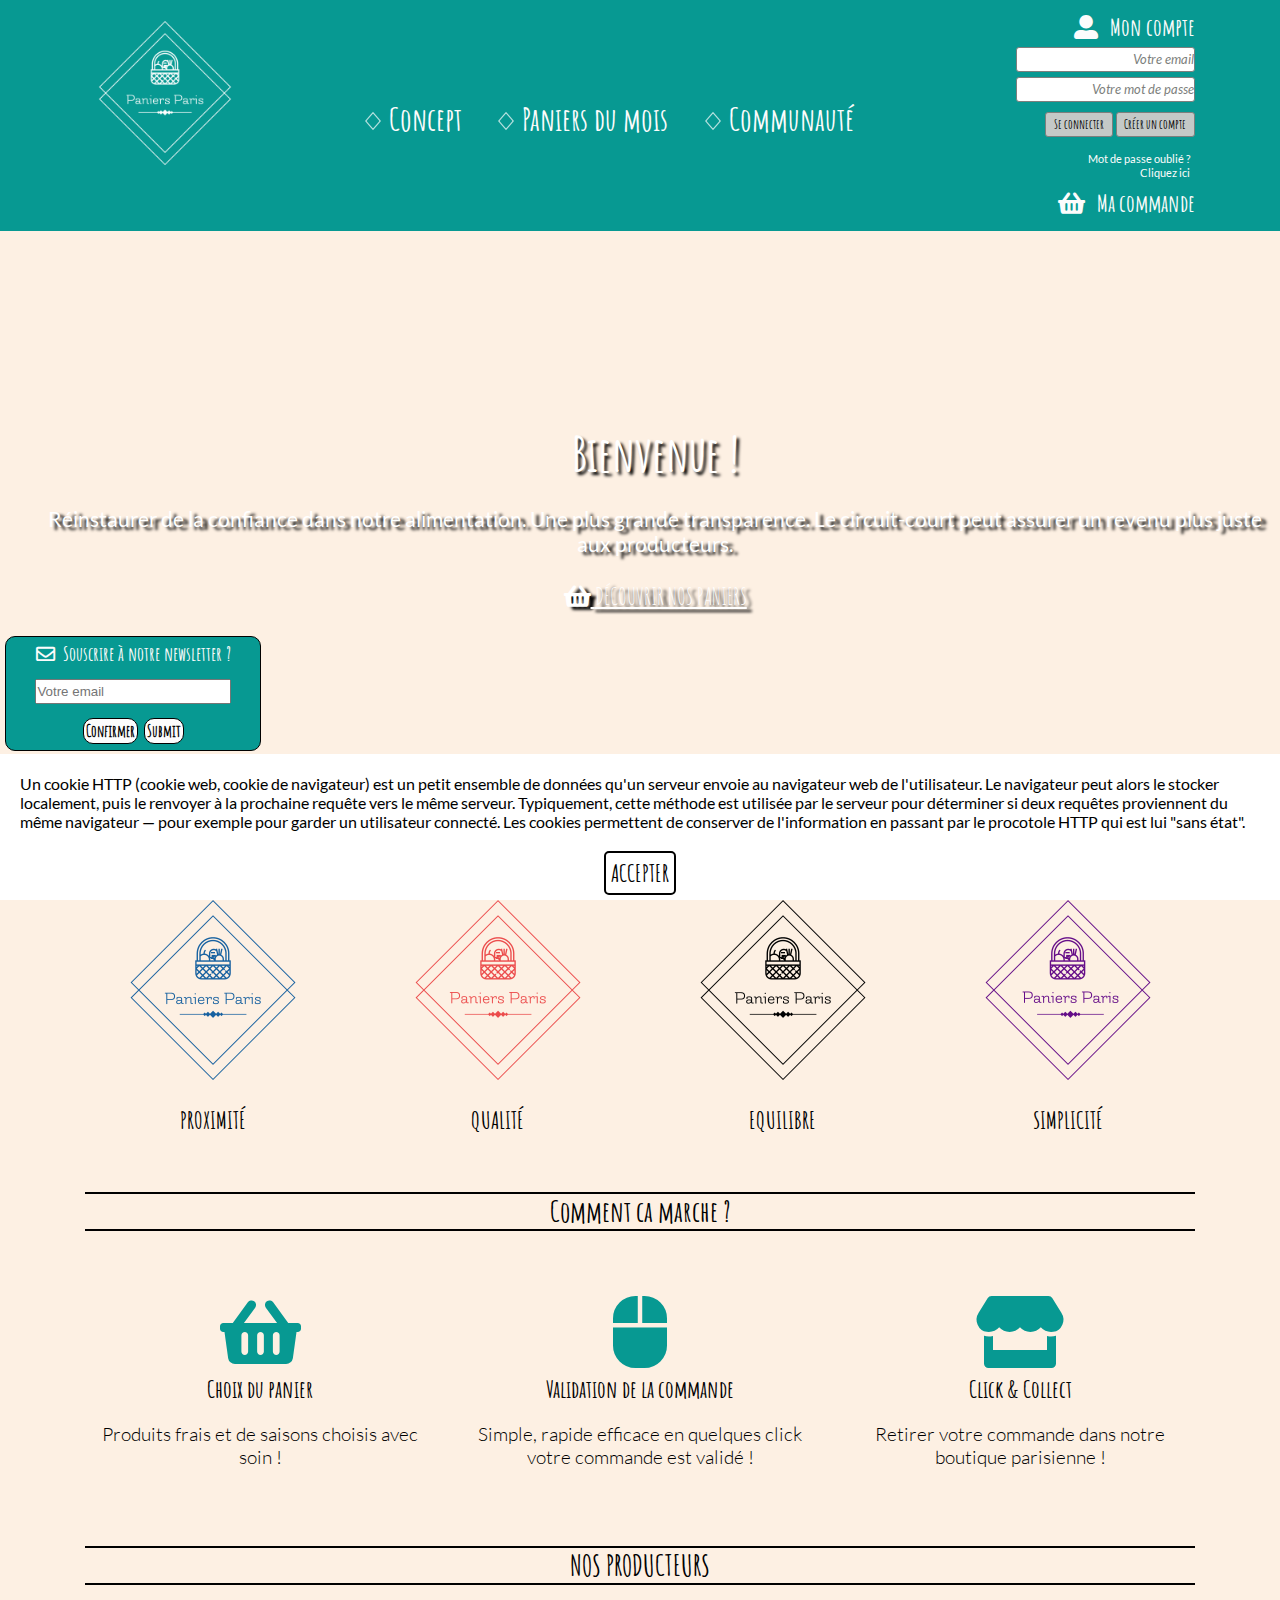
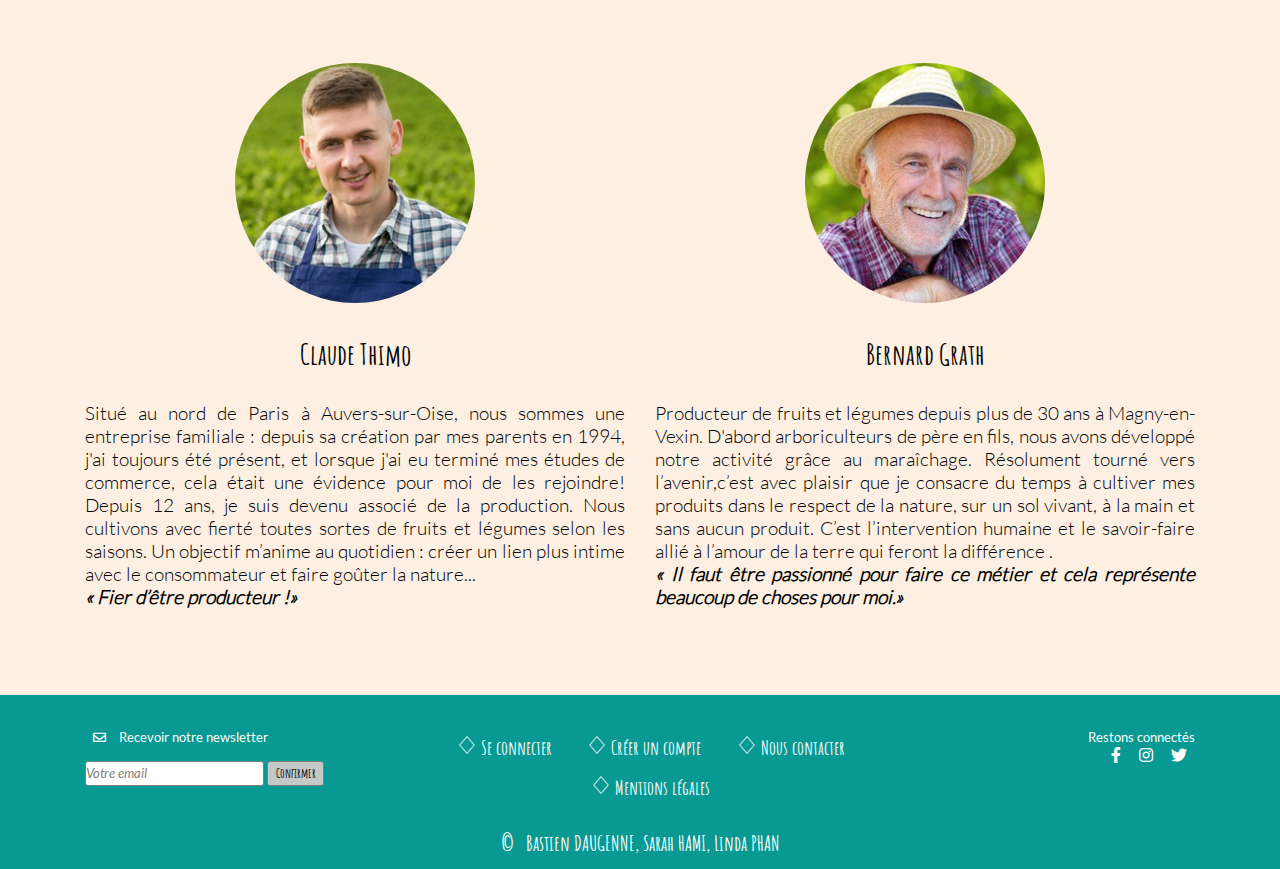
==== commit 39805230: "Update index.html" ====
--- a/index.html
+++ b/index.html
@@ -140,8 +140,8 @@
       <form method="POST" id="FormNL">
         <input type="email" name="emailNL" id="emailNL" placeholder="Votre email">
       
-        <input type="submit" name="emailNewsletter" class="Btn"> Confirmer</input>
-        <input type="submit" name ="btnNo" id="btnNo" class="Btn"> Plus tard</input>
+        <input type="submit" name="emailNewsletter" class="Btn" value= "Confirmer"> 
+        <input type="submit" name ="btnNo" id="btnNo" class="Btn" "Plus tard"> 
   
 
         <!--affichage texte avec js-->
@@ -375,4 +375,4 @@
 <script src="javascript/script_index.js"></script>
 
 
-</html>+</html>
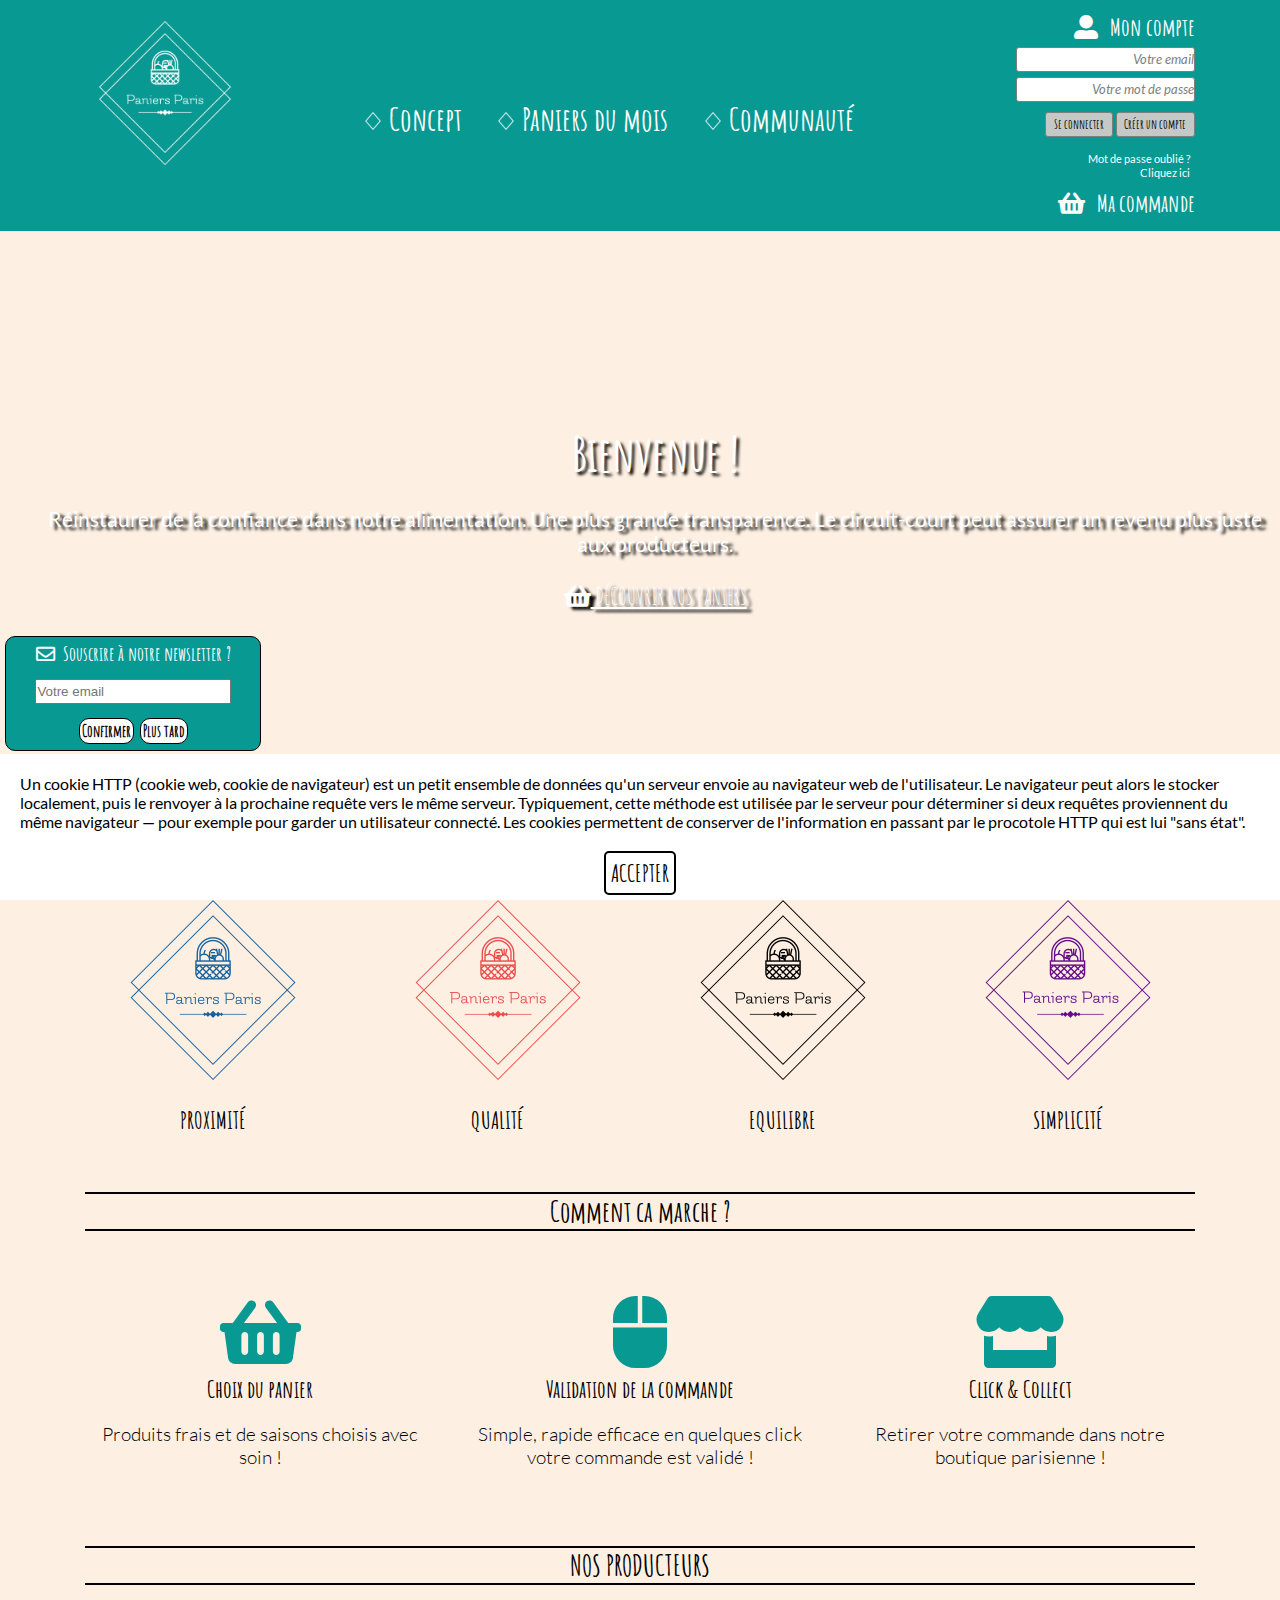
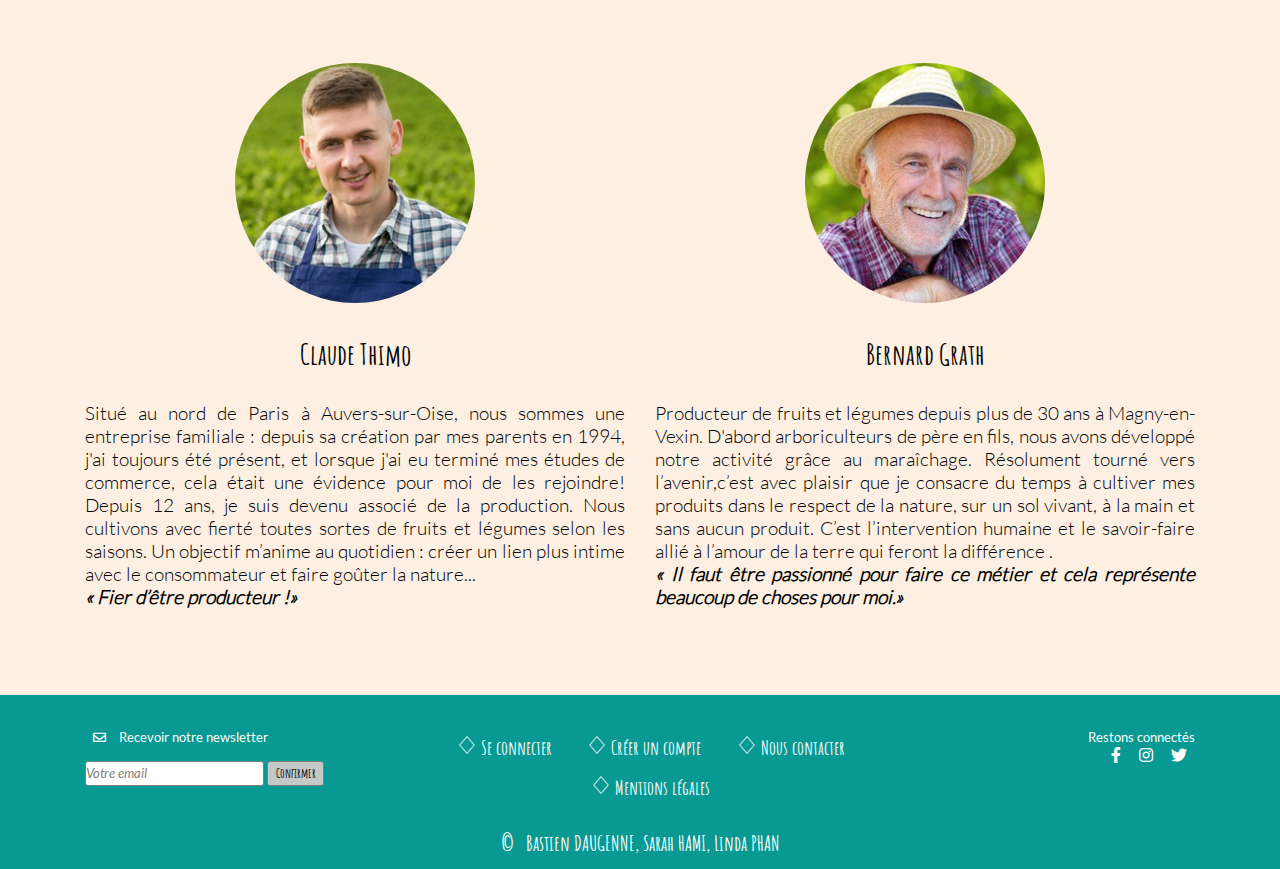
==== commit 2c4e5546: "Update index.html" ====
--- a/index.html
+++ b/index.html
@@ -141,7 +141,7 @@
         <input type="email" name="emailNL" id="emailNL" placeholder="Votre email">
       
         <input type="submit" name="emailNewsletter" class="Btn" value= "Confirmer"> 
-        <input type="submit" name ="btnNo" id="btnNo" class="Btn" "Plus tard"> 
+        <input type="submit" name ="btnNo" id="btnNo" class="Btn" value="Plus tard"> 
   
 
         <!--affichage texte avec js-->
